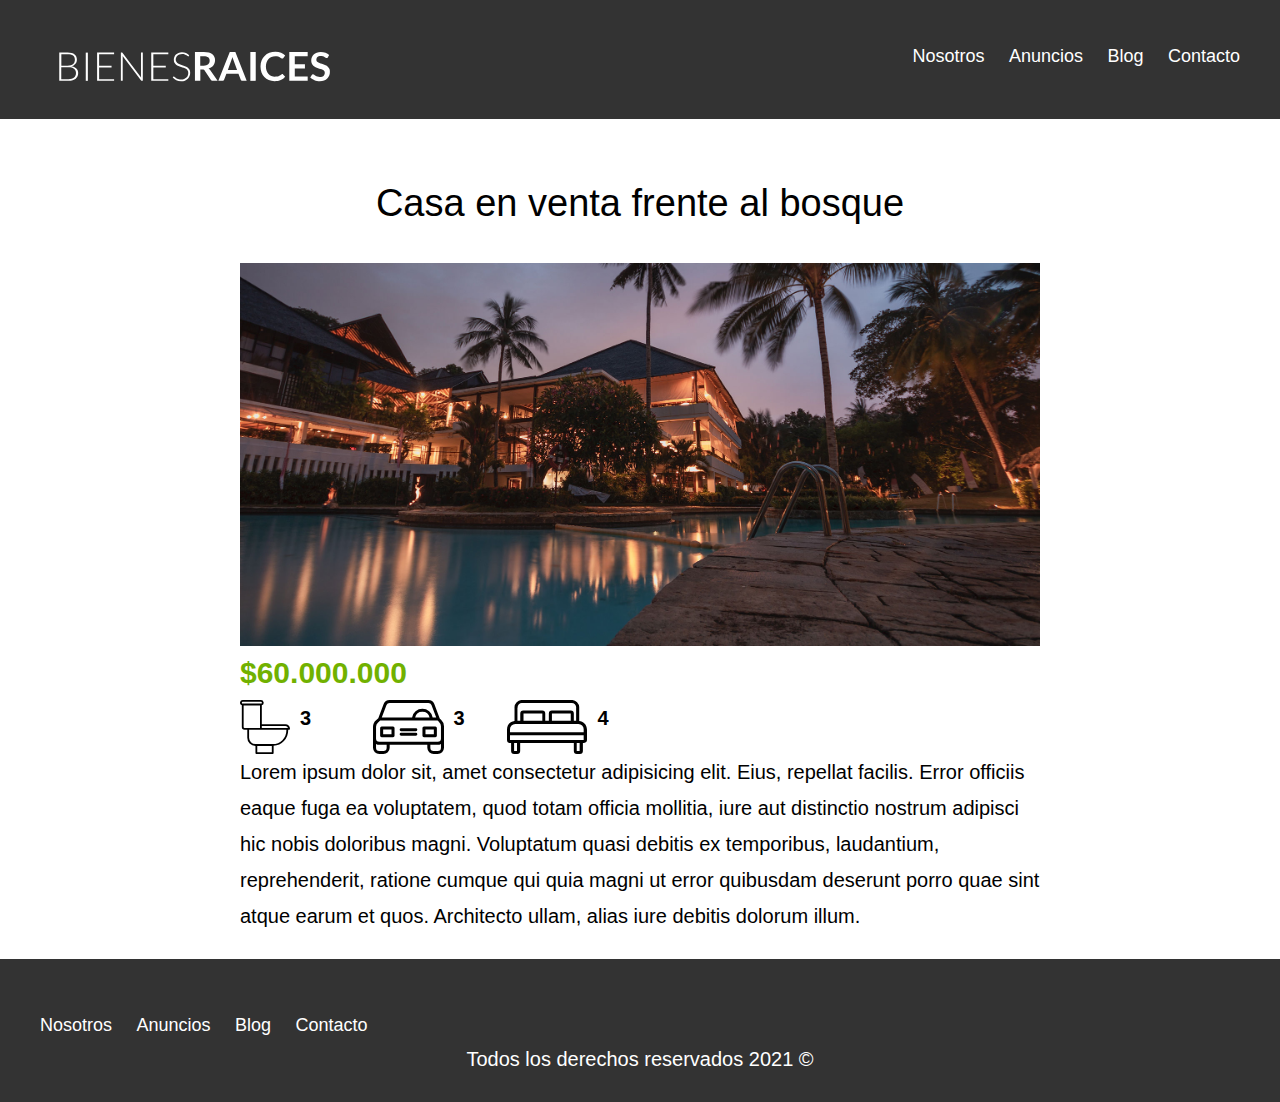
==== anuncio.html @ 21fc7984 "Add files via upload" ====
<!DOCTYPE html>
<html lang="en">
<head>
    <meta charset="UTF-8">
    <meta name="viewport" content="width=device-width, initial-scale=1.0">
    <link rel="stylesheet" href="layout/header.css">
    <link rel="stylesheet" href="layout/footer.css">
    <link rel="stylesheet" href="css/globales.css">
    <link rel="stylesheet" href="layout/navegacion.css">
    <link rel="stylesheet" href="layout/anuncios.css">
    <title>Bienes Raices</title>
</head>
<body>
    <header class="header">
        <div class="contenedor contenido-header">
            <div class="barra">
                <a href="index.html">
                    <img src="img/logo.svg" alt="logo de la compañia">
                </a>
                <nav class="navegacion">
                    <a href="nosotros.html">Nosotros</a>
                    <a href="anuncios.html">Anuncios</a>
                    <a href="blog.html">Blog</a>
                    <a href="contacto.html">Contacto</a>
                </nav>
            </div> <!--cierre de barra-->
        </div>
    </header>
    <main class="contenedor seccion contenido-centrado">
        <h1>Casa en venta frente al bosque</h1>
        <img src="img/destacada.jpg" alt="imagen de case con bosque al frente">
        <div class="resumen-propiedad">
            <p class="precio">$60.000.000</p>
            <ul class="iconos-caracteristicas">
                <li>
                    <img src="img/icono_wc.svg" alt="icono de inodoro" loading="lazy">
                    <p>3</p>
                </li>
                <li>
                    <img src="img/icono_estacionamiento.svg" alt="icono de estacionamiento" loading="lazy">
                    <p>3</p>
                </li>
                <li>
                    <img src="img/icono_dormitorio.svg" alt="icono de dormitorio" loading="lazy">
                    <p>4</p>
                </li>
            </ul>
            <p>Lorem ipsum dolor sit, amet consectetur adipisicing elit. Eius, repellat facilis. Error officiis eaque fuga ea voluptatem, quod totam officia mollitia, iure aut distinctio nostrum adipisci hic nobis doloribus magni. Voluptatum quasi debitis ex temporibus, laudantium, reprehenderit, ratione cumque qui quia magni ut error quibusdam deserunt porro quae sint atque earum et quos. Architecto ullam, alias iure debitis dolorum illum.</p>
        </div>
    </main>

    <footer class="footer">
        <div class="contenedor contenedor-footer">
            <nav class="navegacion">
                <a href="nosotros.html">Nosotros</a>
                <a href="anuncios.html">Anuncios</a>
                <a href="blog.html">Blog</a>
                <a href="contacto.html">Contacto</a>
            </nav>
        </div>
        <p class="copyright">Todos los derechos reservados 2021 &copy;</p>
    </footer>
</body>
</html>
---- layout/header.css ----
/*
$negro: #000000;
$amarillo: #E08709;;
$verde: #71B100;
$blanco: #FFFFFF;
$gris: #e1e1e1;
$grisOscuro: #333333;
$separacion: 5rem;
*/

.inicio {
    background-image: url(../img/header.jpg);
    min-height: 70rem;
}

.header {
    background-color: #333333;
    padding: 1rem 0 3rem 0;
 
    background-size: cover;
    background-position: center center;
}
.contenido-header {
    display: flex;
    flex-direction: column;
    justify-content: space-between;
    
}
.auxiliar {
    min-height: 70rem;
}
.contenido-header h1 {
    text-align: left;
    color: white;
    font-weight: 700;
    line-height: 2;/*para que el texto no se vea tan pegado*/
    
}
---- layout/footer.css ----
.footer {
    background-color: #333333;
    padding: 2.5rem 0;
    margin-bottom: 0;
}
.contenedor-footer{
    padding-top: 2.5rem;
}
.seccion {
   padding-top: 2.5rem;
   padding-bottom: 2.5rem;
    
}
.copyright {
    color: white;
    text-align: center;
}
/*nosotros*/
@media  (min-width: 768px) {
    .contenido-nosotros {
        display: grid;
        grid-template-columns: 1fr 1fr;
        column-gap: 2rem;
    }
}
.texto-nosotros blockquote {
    font-weight: 900;
    font-size: 2.2rem;
    margin: 0;
    margin-left: 1rem 0 3rem 0;
}
/*ver todas*/
---- css/globales.css ----
html {
    font-size: 62.5%;
    box-sizing: border-box;

}
*, *:before, *:after {
    box-sizing: inherit;
    margin: 0;
}
body {
    font-family: 'Open Sans', sans-serif;
    font-size: 1.6rem;
    line-height: 1.8;
}
p {
    color: #000000;
    font-size: 2rem;
}
.contenedor {
    width: 95%;
    max-width: 120rem;
    margin: 0 auto;
}

a {
    text-decoration: none;
}

img,
picture {
    width: 100%;
    display: block;
}

h1, h2, h3 {
    font-family: 'Open Sans', sans-serif;
    margin: calc(5rem/ 2) 0;
    font-weight: 300;
    text-align: center;
    
}

h1 {
    font-size: 3.8rem;
}
h2 {
    font-size: 3.4rem;
}
h3 {
    font-size: 3rem;
}
h4 {
    font-size: 2.6rem;
}
.contenido-centrado {
    max-width: 80rem;
}
---- layout/navegacion.css ----
.barra {
    display: flex;
    flex-direction: row;
    justify-content: space-between;
    padding-top: 3rem;
}
@media  (max-width: 768px) {
    .barra {
        flex-direction: column;
        
    }
    .navegacion a {
        display: block;
        text-align: center;
    }
}
.navegacion a{
    color: white;
    text-decoration: none;
    font-size: 1.8rem;
    margin-right: 2rem;
    align-items: center;
}
.navegacion a:last-of-type {
    margin-right: 0;
}
---- layout/anuncios.css ----
@media  (min-width: 768px) {
    .contenedor-anuncios {
        display: grid;
        grid-template-columns: repeat(3, 1fr);
        gap: 2rem;
    }
}


.anuncio {
    background-color: #e1e1e1;
    border: 1px solid darken(#e1e1e1,10);

    display: flex;
    flex-direction: column;

}
.contenido-anuncio {
    padding: 2rem;
    min-height: 41rem;
    display: flex;
    flex-direction: column;
    justify-content: space-between; /* Distribuye el espacio verticalmente */
    height: 100%;
    
}
.contenido-anuncio h3,.contenido-anuncio p {
    margin: 0;
}
.precio {
    color: #71B100;
    font-weight: 900;
    font-size: 3rem;
}
.iconos-caracteristicas {
    display: flex;
    list-style: none;
    padding: 0;
    max-width: 40rem;
}
.iconos-caracteristicas li {
    flex: 1;
    display: flex;
}
.iconos-caracteristicas  img {
    flex: 0 0 5rem; /*para que no se haga mas grande*/
    margin-right: 1rem;/*para que no se pegue al texto*/
}
.iconos-caracteristicas p {
    font-weight: 700;
}
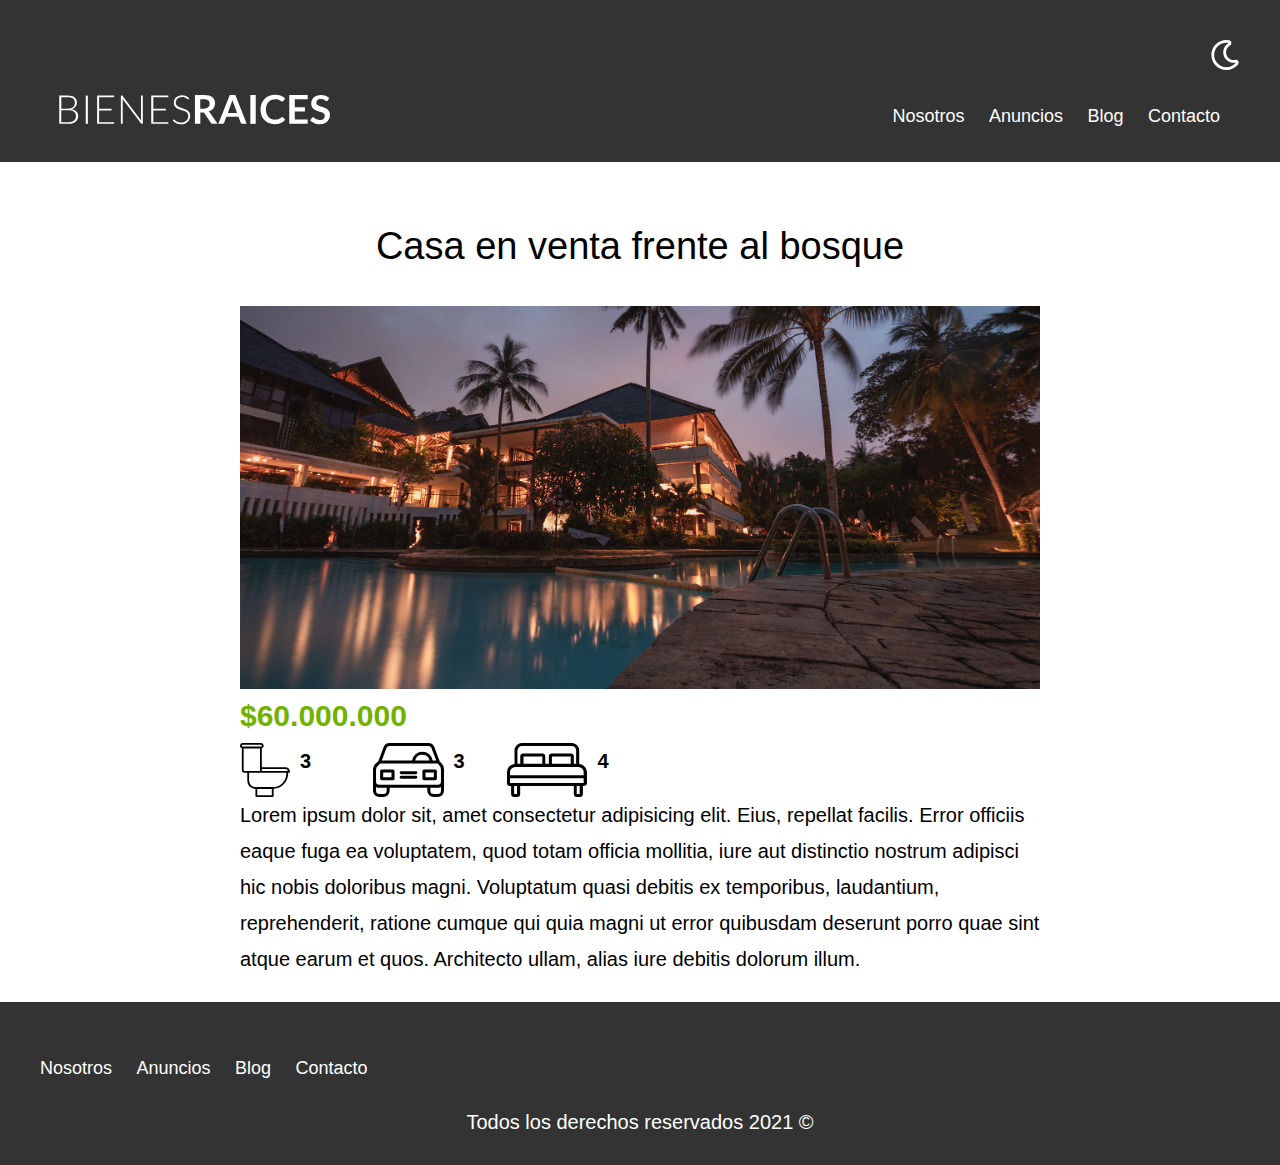
==== commit 27dad734: "Add files via upload" ====
--- a/anuncio.html
+++ b/anuncio.html
@@ -3,6 +3,7 @@
 <head>
     <meta charset="UTF-8">
     <meta name="viewport" content="width=device-width, initial-scale=1.0">
+    <link rel="icon" href="img/favicon.ico" type="image/x-icon">
     <link rel="stylesheet" href="layout/header.css">
     <link rel="stylesheet" href="layout/footer.css">
     <link rel="stylesheet" href="css/globales.css">
@@ -17,12 +18,18 @@
                 <a href="index.html">
                     <img src="img/logo.svg" alt="logo de la compañia">
                 </a>
-                <nav class="navegacion">
-                    <a href="nosotros.html">Nosotros</a>
-                    <a href="anuncios.html">Anuncios</a>
-                    <a href="blog.html">Blog</a>
-                    <a href="contacto.html">Contacto</a>
-                </nav>
+                <div class="menu-telefono">
+                    <img src="img/barras.svg" alt="icono menu responsive">
+                </div>
+                <div class="derecha">
+                    <img class="dark-mode" src="img/dark-mode.svg" alt="icono dark mode">
+                    <nav class="navegacion">
+                        <a href="nosotros.html">Nosotros</a>
+                        <a href="anuncios.html">Anuncios</a>
+                        <a href="blog.html">Blog</a>
+                        <a href="contacto.html">Contacto</a>
+                    </nav>
+                </div>
             </div> <!--cierre de barra-->
         </div>
     </header>
@@ -33,15 +40,15 @@
             <p class="precio">$60.000.000</p>
             <ul class="iconos-caracteristicas">
                 <li>
-                    <img src="img/icono_wc.svg" alt="icono de inodoro" loading="lazy">
+                    <img class="icono" src="img/icono_wc.svg" alt="icono de inodoro" loading="lazy">
                     <p>3</p>
                 </li>
                 <li>
-                    <img src="img/icono_estacionamiento.svg" alt="icono de estacionamiento" loading="lazy">
+                    <img class="icono" src="img/icono_estacionamiento.svg" alt="icono de estacionamiento" loading="lazy">
                     <p>3</p>
                 </li>
                 <li>
-                    <img src="img/icono_dormitorio.svg" alt="icono de dormitorio" loading="lazy">
+                    <img class="icono" src="img/icono_dormitorio.svg" alt="icono de dormitorio" loading="lazy">
                     <p>4</p>
                 </li>
             </ul>
@@ -51,7 +58,7 @@
 
     <footer class="footer">
         <div class="contenedor contenedor-footer">
-            <nav class="navegacion">
+            <nav class="navegacion navegacion-inferior">
                 <a href="nosotros.html">Nosotros</a>
                 <a href="anuncios.html">Anuncios</a>
                 <a href="blog.html">Blog</a>
@@ -60,5 +67,6 @@
         </div>
         <p class="copyright">Todos los derechos reservados 2021 &copy;</p>
     </footer>
+    <script src="js/app.js"></script>
 </body>
 </html>--- a/layout/footer.css
+++ b/layout/footer.css
@@ -14,6 +14,7 @@
 .copyright {
     color: white;
     text-align: center;
+    margin-top: 2rem;
 }
 /*nosotros*/
 @media  (min-width: 768px) {
--- a/layout/navegacion.css
+++ b/layout/navegacion.css
@@ -1,18 +1,61 @@
+.derecha {
+    display: flex;
+    flex-direction: column;
+    align-items: center;
+}
+.dark-mode{
+    margin-top: 3rem;
+    margin-bottom: 3rem;
+    width: 10rem;
+    filter: invert(100%);
+}
+.dark-mode:hover {
+    cursor: pointer;
+}
+
+@media  (min-width: 768px) {
+    .derecha {
+     align-items: flex-end;
+     
+    
+    }
+    .dark-mode{
+        width: 3rem;
+        margin-top: 0;
+      
+    }
+}
+
+
+
+
 .barra {
     display: flex;
     flex-direction: row;
     justify-content: space-between;
     padding-top: 3rem;
+    align-items: flex-end;
 }
+
 @media  (max-width: 768px) {
     .barra {
         flex-direction: column;
+        align-items: center;
         
     }
     .navegacion a {
         display: block;
         text-align: center;
     }
+    .navegacion {
+        display: none;
+    }
+    .navegacion-inferior {
+        display: flex;
+        flex-direction: column;
+     
+    }
+    
 }
 .navegacion a{
     color: white;
@@ -22,5 +65,68 @@
     align-items: center;
 }
 .navegacion a:last-of-type {
-    margin-right: 0;
+    margin-right: 2rem;
+}
+
+/*menu hamburguesa*/
+@media  (min-width: 768px) {
+    .menu-telefono {
+        display: none;
+    }
+   
+}
+ .menu-telefono img {
+    max-height: 5rem;
+        height: 5rem;
+        width: auto;
+        
+    }
+.mostrar {
+    display: flex;
+    flex-direction: column;
+}
+@media  (min-width: 768px) {
+    .mostrar {
+        flex-direction: row;
+    }
+    
+}
+
+/*Modo oscuro*/
+.dark-mode1 {
+    background-color: rgba(0, 0, 0, 0.819);
+}
+.dark-mode1 p{
+    color: white;
+}
+.dark-mode1 a {
+    color: #e1e1e1;
+}
+.dark-mode1 h1 {
+    color: #e1e1e1;
+}
+.dark-mode1 h2 {
+    color: #e1e1e1;
+}
+.dark-mode1 h3 {
+    color: #e1e1e1;
+}
+.dark-mode1 h4 {
+    color: #e1e1e1;
+}
+.dark-mode1 .anuncio {
+    background-color: #333333;
+    border: 1px solid #333333;
+}
+.dark-mode1 .anuncio .precio {
+    color: #71B100;
+}
+.dark-mode1 .anuncio .icono {
+    filter: invert(100%);
+}
+.dark-mode1 .resumen-propiedad .icono{
+    filter: invert(100%);
+}
+.dark-mode1 .resumen-propiedad .precio {
+    color: #71B100;
 }--- a/layout/anuncios.css
+++ b/layout/anuncios.css
@@ -13,6 +13,7 @@
 
     display: flex;
     flex-direction: column;
+    margin-bottom: 2rem;
 
 }
 .contenido-anuncio {
